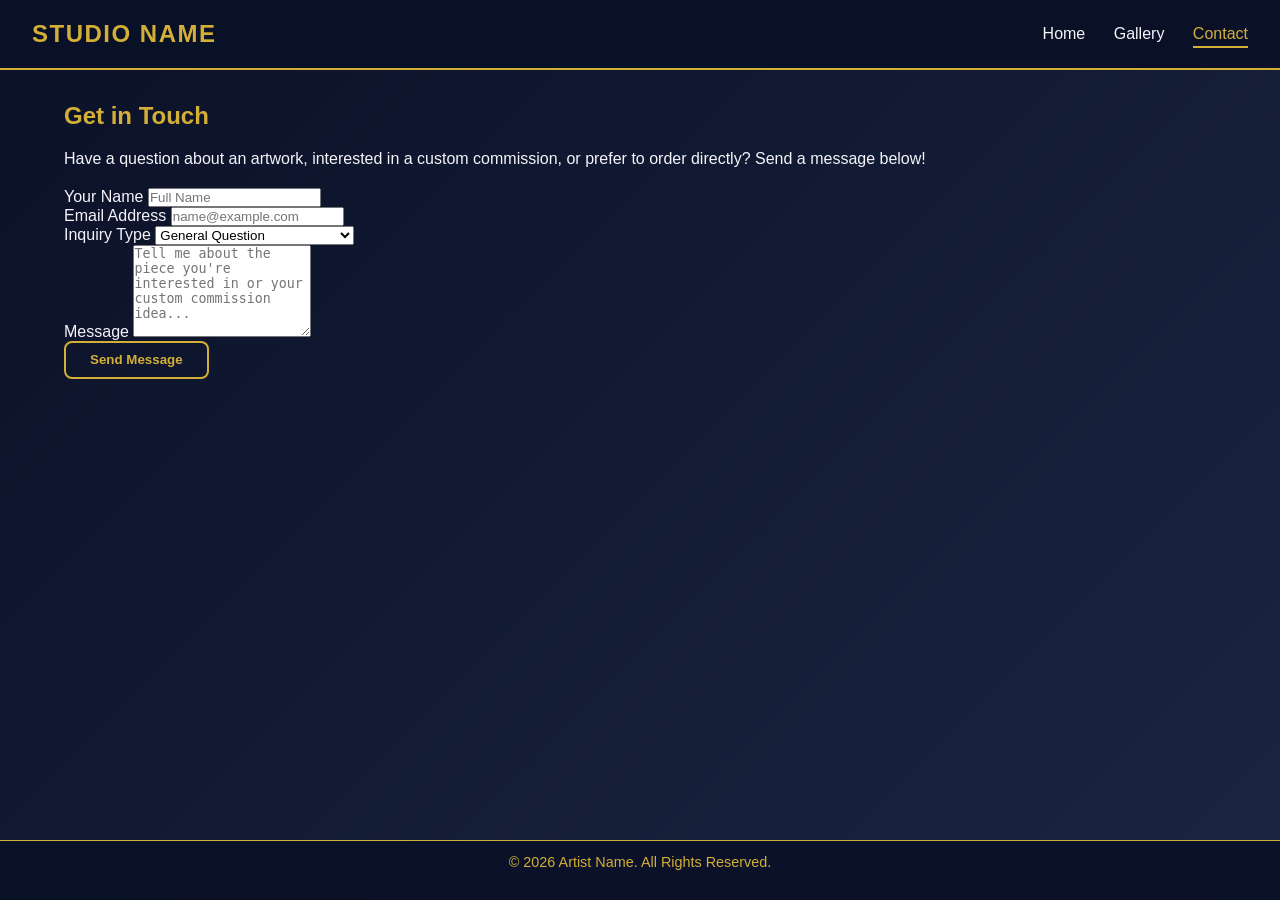
==== contact.html @ 5a8d8bc6 "Add contact.html with a contact form" ====
<!DOCTYPE html>
<html lang="en">
<head>
    <meta charset="UTF-8">
    <meta name="viewport" content="width=device-width, initial-scale=1.0">
    <title>D. Thames Creations | Contact & Inquiries</title>
    <link rel="stylesheet" href="style.css">
</head>
<body>

    <header>
        <a href="index.html" class="logo">Studio Name</a>
        <nav>
            <a href="index.html">Home</a>
            <a href="gallery.html">Gallery</a>
            <a href="contact.html" class="active">Contact</a>
        </nav>
    </header>

    <main>
        <section class="contact-container">
            <h2>Get in Touch</h2>
            <p>Have a question about an artwork, interested in a custom commission, or prefer to order directly? Send a message below!</p>

            <!-- Formspree Integration Form -->
            <!-- REPLACE 'YOUR_FORMSPREE_ID' WITH YOUR ACTUAL FORMSPREE FORM ID -->
            <form action="https://formspree.io/f/YOUR_FORMSPREE_ID" method="POST" class="contact-form">
                
                <div class="form-group">
                    <label for="name">Your Name</label>
                    <input type="text" id="name" name="name" placeholder="Full Name" required>
                </div>

                <div class="form-group">
                    <label for="email">Email Address</label>
                    <input type="email" id="email" name="email" placeholder="name@example.com" required>
                </div>

                <div class="form-group">
                    <label for="subject">Inquiry Type</label>
                    <select id="subject" name="subject">
                        <option value="General Question">General Question</option>
                        <option value="Artwork Purchase">Purchase Artwork</option>
                        <option value="Custom Commission">Custom Commission Request</option>
                    </select>
                </div>

                <div class="form-group">
                    <label for="message">Message</label>
                    <textarea id="message" name="message" rows="6" placeholder="Tell me about the piece you're interested in or your custom commission idea..." required></textarea>
                </div>

                <!-- Formspree Redirect (Optional: Redirects back to home page after submission) -->
                <!-- <input type="hidden" name="_next" value="https://yourusername.github.io/index.html"> -->

                <button type="submit" class="btn btn-submit">Send Message</button>
            </form>
        </section>
    </main>

    <footer>
        <p>&copy; 2026 Artist Name. All Rights Reserved.</p>
    </footer>

</body>
</html>
---- style.css ----
/* ==========================================================
   GLOBAL VARIABLES & RESET
   ========================================================== */
:root {
    --bg-dark: #0a1128;
    --bg-light: #1c2541;
    --text-light: #f4f4f9;
    --gold-primary: #d4af37;
    --gold-hover: #f3e5ab;
    --gold-shadow: rgba(212, 175, 55, 0.3);
    --border-radius: 8px;
    --header-height: 70px;
    --footer-height: 60px;
}

* {
    box-sizing: border-box;
    margin: 0;
    padding: 0;
}

body {
    font-family: 'Segoe UI', Tahoma, Geneva, Verdana, sans-serif;
    background: linear-gradient(135deg, var(--bg-dark) 0%, var(--bg-light) 100%);
    background-attachment: fixed;
    color: var(--text-light);
    min-height: 100vh;
    display: flex;
    flex-direction: column;
}

/* ==========================================================
   STICKY HEADER & FOOTER
   ========================================================== */
header {
    position: sticky;
    top: 0;
    z-index: 100;
    height: var(--header-height);
    background: rgba(10, 17, 40, 0.95);
    backdrop-filter: blur(8px);
    border-bottom: 2px solid var(--gold-primary);
    display: flex;
    justify-content: space-between;
    align-items: center;
    padding: 0 2rem;
}

.logo {
    color: var(--gold-primary);
    font-size: 1.5rem;
    font-weight: bold;
    letter-spacing: 1.5px;
    text-decoration: none;
    text-transform: uppercase;
}

nav a {
    color: var(--text-light);
    text-decoration: none;
    margin-left: 1.5rem;
    font-weight: 500;
    transition: color 0.3s ease;
}

nav a:hover, nav a.active {
    color: var(--gold-primary);
    border-bottom: 2px solid var(--gold-primary);
    padding-bottom: 4px;
}

main {
    flex: 1;
    max-width: 1200px;
    width: 100%;
    margin: 0 auto;
    padding: 2rem 1.5rem;
}

footer {
    position: sticky;
    bottom: 0;
    z-index: 100;
    height: var(--footer-height);
    background: rgba(10, 17, 40, 0.95);
    backdrop-filter: blur(8px);
    border-top: 1px solid var(--gold-primary);
    display: flex;
    justify-content: center;
    align-items: center;
    color: var(--gold-primary);
    font-size: 0.9rem;
}

/* ==========================================================
   COMMON COMPONENTS & TYPOGRAPHY
   ========================================================== */
h1, h2, h3 {
    color: var(--gold-primary);
    margin-bottom: 1rem;
}

p {
    line-height: 1.6;
    margin-bottom: 1rem;
}

.btn {
    display: inline-block;
    padding: 0.6rem 1.5rem;
    background: transparent;
    color: var(--gold-primary);
    border: 2px solid var(--gold-primary);
    border-radius: var(--border-radius);
    text-decoration: none;
    font-weight: bold;
    cursor: pointer;
    transition: all 0.3s ease;
}

.btn:hover {
    background: var(--gold-primary);
    color: var(--bg-dark);
    box-shadow: 0 0 12px var(--gold-shadow);
}

/* ==========================================================
   LANDING PAGE (INDEX)
   ========================================================== */
.hero {
    text-align: center;
    padding: 3rem 1rem;
    margin-bottom: 2rem;
}

.hero h1 {
    font-size: 2.5rem;
    letter-spacing: 2px;
}

.about-section {
    display: flex;
    flex-wrap: wrap;
    gap: 2rem;
    align-items: center;
    background: rgba(255, 255, 255, 0.03);
    padding: 2rem;
    border-radius: var(--border-radius);
    border: 1px solid rgba(212, 175, 55, 0.2);
}

.about-img {
    width: 250px;
    height: 250px;
    aspect-ratio: 1 / 1;
    object-fit: cover;
    border-radius: 50%;
    border: 3px solid var(--gold-primary);
    box-shadow: 0 0 15px var(--gold-shadow);
}

.about-content {
    flex: 1;
    min-width: 280px;
}

/* ==========================================================
   GALLERY & GRID (PORTRAIT 8x10 ASPECT RATIO)
   ========================================================== */
.gallery-grid {
    display: grid;
    grid-template-columns: repeat(auto-fill, minmax(240px, 1fr));
    gap: 1.5rem;
    margin-top: 2rem;
}

.art-card {
    background: rgba(10, 17, 40, 0.6);
    border: 1px solid rgba(212, 175, 55, 0.2);
    border-radius: var(--border-radius);
    overflow: hidden;
    transition: transform 0.3s ease, box-shadow 0.3s ease;
    cursor: pointer;
}

.art-card:hover {
    transform: translateY(-5px);
    box-shadow: 0 8px 20px var(--gold-shadow);
    border-color: var(--gold-primary);
}

/* 8x10 Portrait aspect ratio container */
.art-card-img-wrapper {
    width: 100%;
    aspect-ratio: 4 / 5;
    overflow: hidden;
    background: #000;
}

.art-card img {
    width: 100%;
    height: 100%;
    object-fit: cover;
    display: block;
}

.art-card-info {
    padding: 1rem;
    text-align: center;
}

.art-title {
    font-size: 1.1rem;
    color: var(--gold-primary);
    margin-bottom: 0.3rem;
}

.art-price {
    font-size: 0.95rem;
    color: var(--text-light);
}

/* ==========================================================
   MOBILE-OPTIMIZED MODAL PREVIEW
   ========================================================== */
.modal {
    display: none;
    position: fixed;
    top: 0;
    left: 0;
    width: 100vw;
    height: 100vh;
    background: rgba(0, 0, 0, 0.85);
    backdrop-filter: blur(5px);
    z-index: 1000;
    justify-content: center;
    align-items: center;
    padding: 1rem;
}

.modal-content {
    background: var(--bg-dark);
    border: 2px solid var(--gold-primary);
    border-radius: var(--border-radius);
    max-width: 500px;
    width: 100%;
    max-height: 90vh;
    overflow-y: auto;
    position: relative;
    padding: 1.5rem;
    display: flex;
    flex-direction: column;
    align-items: center;
}

.modal-close {
    position: absolute;
    top: 10px;
    right: 15px;
    font-size: 1.8rem;
    color: var(--gold-primary);
    cursor: pointer;
}

.modal-img-wrapper {
    width: 100%;
    aspect-ratio: 4 / 5;
    margin-bottom: 1rem;
}

.modal-img-wrapper img {
    width: 100%;
    height: 100%;
    object-fit: contain;
}

.modal-details {
    text-align: center;
    width: 100%;
}

.payment-options {
    margin-top: 1rem;
    display: flex;
    gap: 0.5rem;
    justify-content: center;
    flex-wrap: wrap;
}

/* Mobile Adjustments */
@media (max-width: 600px) {
    header { padding: 0 1rem; }
    .about-section { text-align: center; justify-content: center; }
    .hero h1 { font-size: 1.8rem; }
}
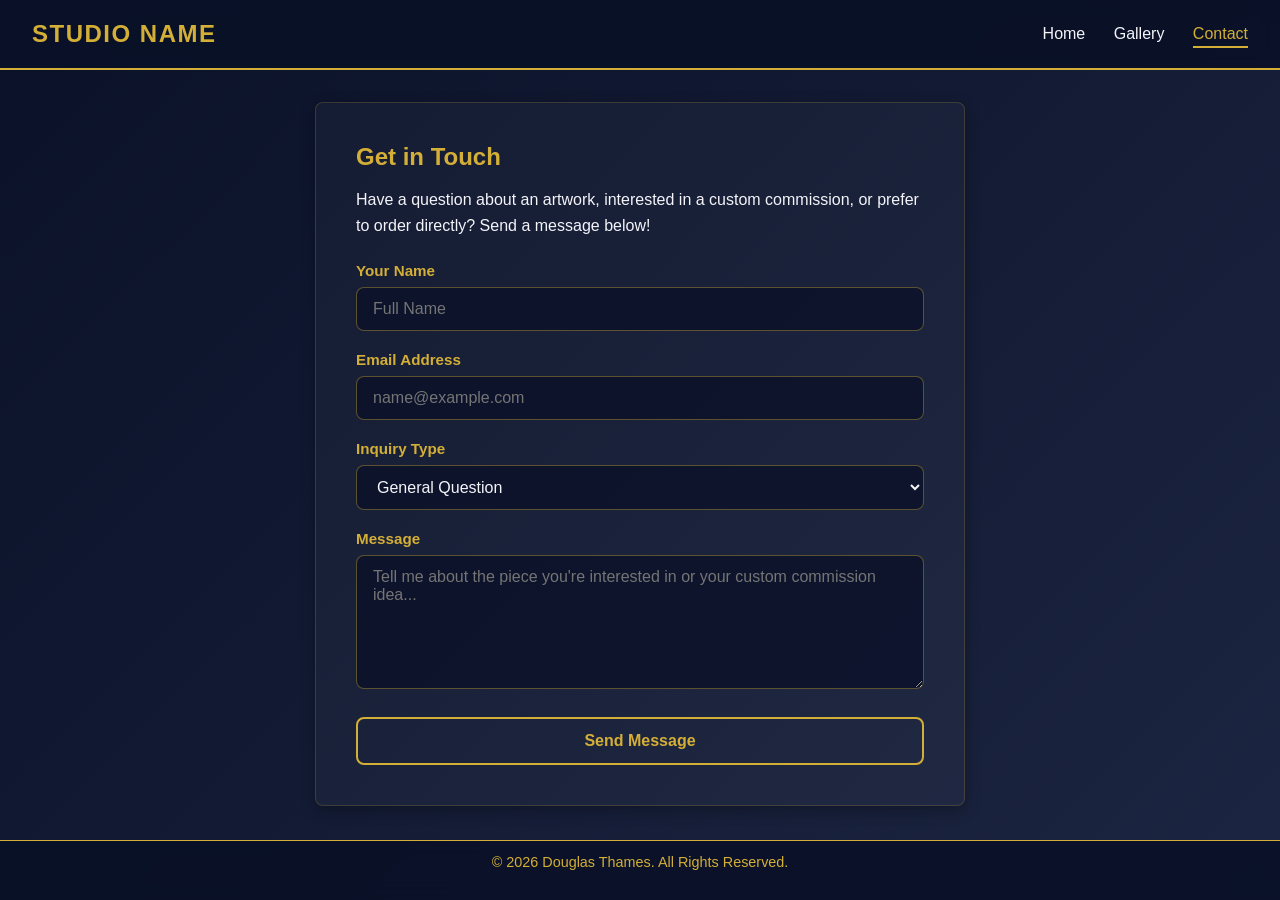
==== commit 761f15f0: "Update footer copyright name to Douglas Thames" ====
--- a/contact.html
+++ b/contact.html
@@ -59,7 +59,7 @@
     </main>
 
     <footer>
-        <p>&copy; 2026 Artist Name. All Rights Reserved.</p>
+        <p>&copy; 2026 Douglas Thames. All Rights Reserved.</p>
     </footer>
 
 </body>
--- a/style.css
+++ b/style.css
@@ -293,3 +293,69 @@
     .about-section { text-align: center; justify-content: center; }
     .hero h1 { font-size: 1.8rem; }
 }
+/* ==========================================================
+   CONTACT FORM STYLES
+   ========================================================== */
+.contact-container {
+    max-width: 650px;
+    margin: 0 auto;
+    background: rgba(255, 255, 255, 0.03);
+    padding: 2.5rem;
+    border-radius: var(--border-radius);
+    border: 1px solid rgba(212, 175, 55, 0.2);
+    box-shadow: 0 4px 15px rgba(0, 0, 0, 0.3);
+}
+
+.contact-form {
+    display: flex;
+    flex-direction: column;
+    gap: 1.25rem;
+    margin-top: 1.5rem;
+}
+
+.form-group {
+    display: flex;
+    flex-direction: column;
+    gap: 0.5rem;
+    text-align: left;
+}
+
+.form-group label {
+    color: var(--gold-primary);
+    font-weight: 600;
+    font-size: 0.95rem;
+}
+
+.form-group input,
+.form-group select,
+.form-group textarea {
+    width: 100%;
+    padding: 0.75rem 1rem;
+    background: rgba(10, 17, 40, 0.8);
+    border: 1px solid rgba(212, 175, 55, 0.4);
+    border-radius: var(--border-radius);
+    color: var(--text-light);
+    font-family: inherit;
+    font-size: 1rem;
+    outline: none;
+    transition: border-color 0.3s ease, box-shadow 0.3s ease;
+}
+
+.form-group input:focus,
+.form-group select:focus,
+.form-group textarea:focus {
+    border-color: var(--gold-primary);
+    box-shadow: 0 0 8px var(--gold-shadow);
+}
+
+.form-group select option {
+    background: var(--bg-dark);
+    color: var(--text-light);
+}
+
+.btn-submit {
+    width: 100%;
+    margin-top: 0.5rem;
+    padding: 0.8rem;
+    font-size: 1rem;
+}
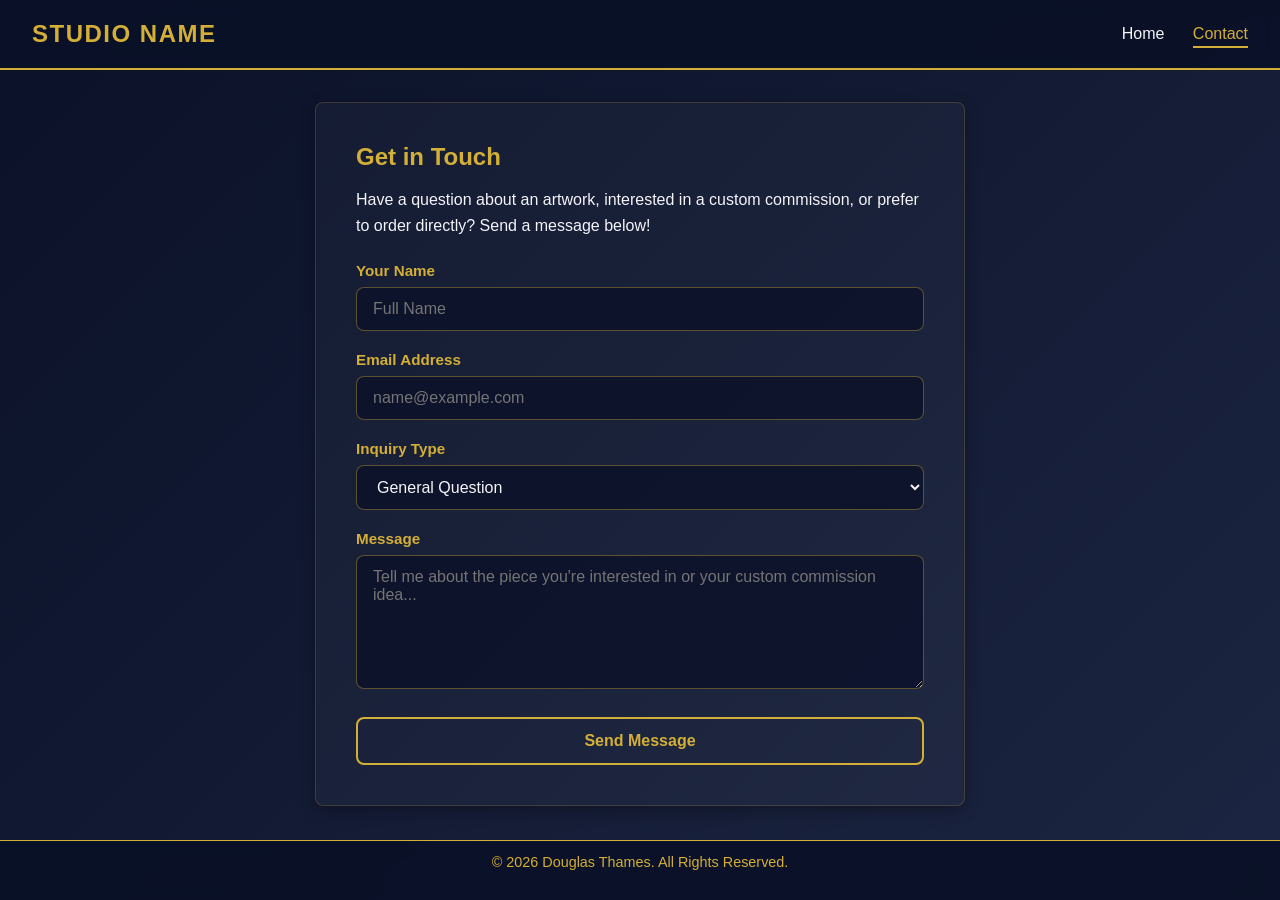
==== commit 4de0e6bf: "uploaded gallery" ====
--- a/contact.html
+++ b/contact.html
@@ -12,7 +12,6 @@
         <a href="index.html" class="logo">Studio Name</a>
         <nav>
             <a href="index.html">Home</a>
-            <a href="gallery.html">Gallery</a>
             <a href="contact.html" class="active">Contact</a>
         </nav>
     </header>
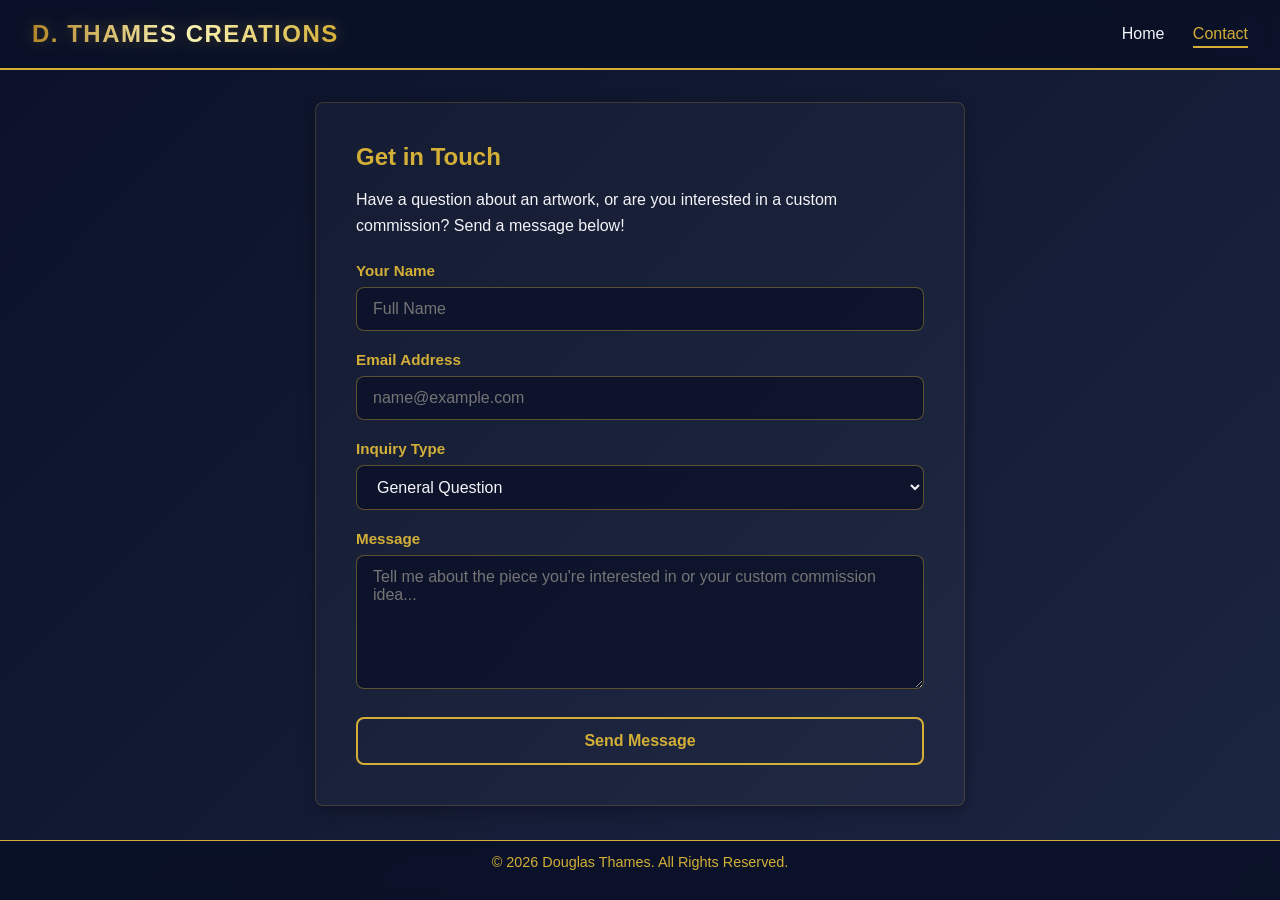
==== commit ee7b6172: "linked formspree button and updated logo shimmer" ====
--- a/contact.html
+++ b/contact.html
@@ -9,7 +9,7 @@
 <body>
 
     <header>
-        <a href="index.html" class="logo">Studio Name</a>
+        <a href="index.html" class="logo">D. Thames Creations</a>
         <nav>
             <a href="index.html">Home</a>
             <a href="contact.html" class="active">Contact</a>
@@ -19,11 +19,11 @@
     <main>
         <section class="contact-container">
             <h2>Get in Touch</h2>
-            <p>Have a question about an artwork, interested in a custom commission, or prefer to order directly? Send a message below!</p>
+            <p>Have a question about an artwork, or are you interested in a custom commission? Send a message below!</p>
 
             <!-- Formspree Integration Form -->
             <!-- REPLACE 'YOUR_FORMSPREE_ID' WITH YOUR ACTUAL FORMSPREE FORM ID -->
-            <form action="https://formspree.io/f/YOUR_FORMSPREE_ID" method="POST" class="contact-form">
+            <form action="https://formspree.io/f/mvkkanpd" method="POST" class="contact-form">
                 
                 <div class="form-group">
                     <label for="name">Your Name</label>
--- a/style.css
+++ b/style.css
@@ -359,3 +359,23 @@
     padding: 0.8rem;
     font-size: 1rem;
 }
+@keyframes shimmer {
+    0% { background-position: 0% 50%; }
+    50% { background-position: 100% 50%; }
+    100% { background-position: 0% 50%; }
+}
+
+.logo {
+    color: var(--gold-primary); /* Fallback */
+    background: linear-gradient(90deg, #b38728, #fbf5b7, #d4af37, #f3e5ab, #aa771c);
+    background-size: 200% auto;
+    -webkit-background-clip: text;
+    -webkit-text-fill-color: transparent;
+    animation: shimmer 4s linear infinite;
+    font-size: 1.5rem;
+    font-weight: bold;
+    letter-spacing: 1.5px;
+    text-decoration: none;
+    text-transform: uppercase;
+    filter: drop-shadow(0 0 8px rgba(212, 175, 55, 0.3));
+}
